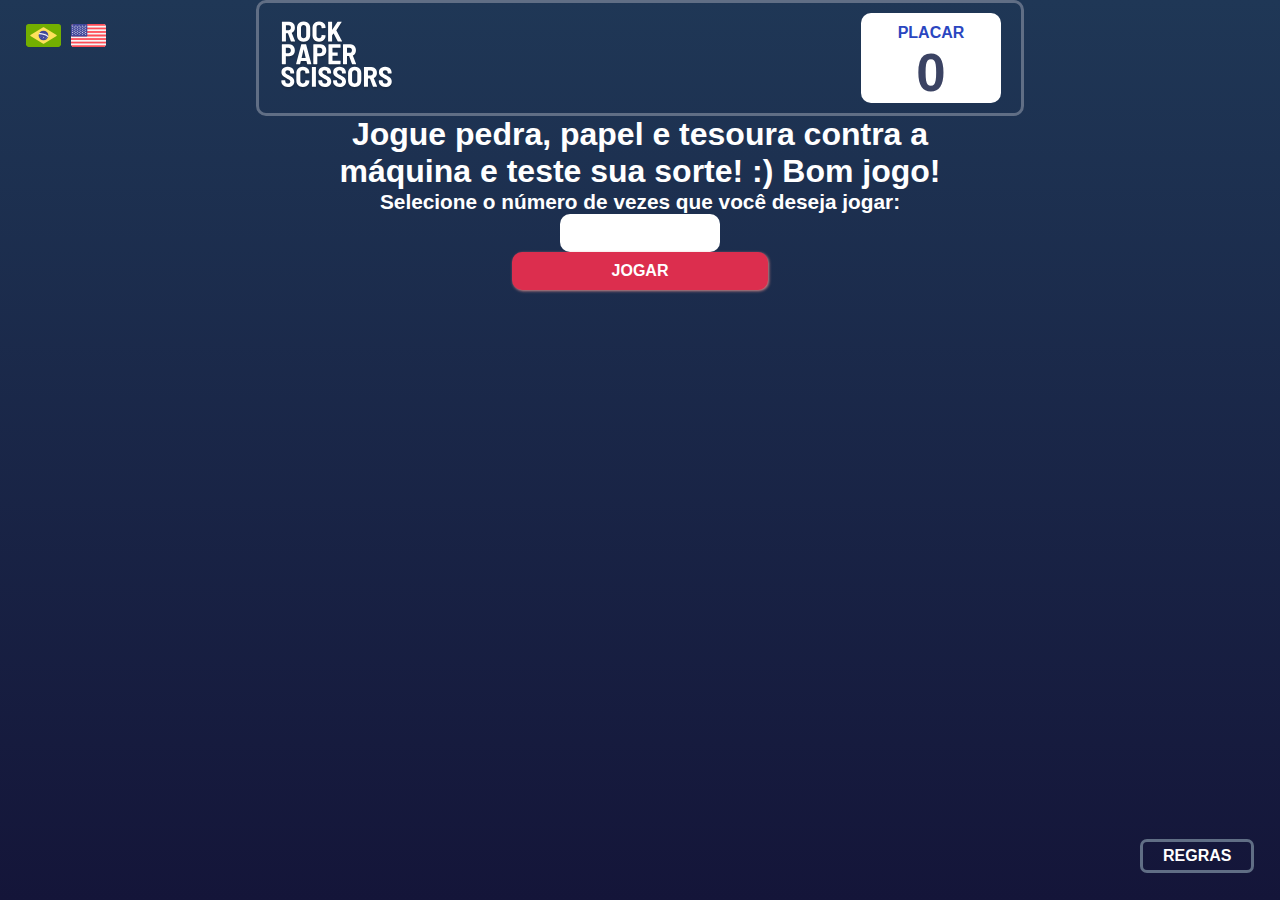
==== index-pt.html @ d937cba3 "Concluindo funcionalidades do jogo vs0.1" ====
<!DOCTYPE html>
<html lang="pt-BR">
  <head>
    <meta charset="UTF-8" />
    <meta name="viewport" content="width=device-width, initial-scale=1.0" />
    <link rel="stylesheet" href="./Style/CSSFile/main.css" />
    <link rel="stylesheet" href="styles/style.css" />
    <link
      rel="icon"
      type="image/png"
      sizes="32x32"
      href="./images/favicon-32x32.png"
    />
    <title>Pedra, Papel, Tesoura</title>
  </head>

  <body>
    <div class="container">
      <div class="languages">
        <a href="./index-pt.html"
          ><img src="./images/brasil.svg" alt="brasil"
        /></a>
        <a href="./index.html">
          <img src="./images/estados-unidos.svg" alt="estados-unidos" />
        </a>
      </div>
      <header class="header">
        <div class="logo">
          <img src="./images/logo.svg" alt="logo" />
        </div>
        <div class="score">
          <p>PLACAR</p>
          <p id="score"></p>
        </div>
      </header>
      <span id="remaining-moves" class="remaining-moves"></span>

      <span class="play-menu" id="play-menu"> </span>

      <span class="msg-error" id="msg-error"> </span>

      <span id="content-primary"></span>

      <span id="content-secondary"></span>

      <footer class="footer">
        <button onclick="openModal()">REGRAS</button>
      </footer>
    </div>

    <script type="text/javascript" src="./script-pt.js"></script>
  </body>
</html>

<span id="modal"></span>
---- styles/style.css ----
/* RESET */
* {
  margin: 0;
  padding: 0;
  font-size: 100%;
  box-sizing: border-box;
  border: none;
  outline: none;
}

/* SCSS DEFAULT */
@import url("https://fonts.googleapis.com/css2?family=Barlow+Semi+Condensed:wght@600;700&display=swap");

body {
  font-family: "Barlow Semi Condensed", sans-serif;
}

/* COLORS */
:root {
  /* Primary */
  --Scissors-Gradient: linear-gradient(#ec9e0e, #eca922);
  --Rock-Gradient: linear-gradient(#dc2e4e, #dd405d);
  --Lizard-Gradient: linear-gradient(#834fe3, #8c5de5);
  --Cyan: linear-gradient(#40b9ce, #52bed1);

  /* Neutral */
  --Dark-Text: #3b4363;
  --Score-Text: #2a46c0;
  --Header-Outline: #606e85;

  /* Background */
  --Radial-Gradient: linear-gradient(#1f3756, #141539);
}

/* STYLES */
.container {
  width: 100%;
  height: 100%;
  min-height: 100vh;
  background: var(--Radial-Gradient);
  display: flex;
  flex-direction: column;
  align-items: center;
}

.languages {
  display: flex;
  position: absolute;
  top: 2%;
  left: 2%;
}

.languages a {
  margin-right: 10px;
  cursor: pointer;
}

.header {
  display: flex;
  align-items: center;
  justify-content: space-between;
  padding: 10px 20px;
  max-width: 800px;
  width: 60%;
  border-radius: 10px;
  border: 3px solid var(--Header-Outline);
}

.header .logo img {
  height: auto;
  max-height: 70px;
}

.header .score {
  display: flex;
  flex-direction: column;
  justify-content: center;
  align-items: center;
  height: 90px;
  width: 140px;
  background-color: #fff;
  border-radius: 10px;
  font-weight: 700;
}

.header .score p:first-child {
  color: var(--Score-Text);
  margin-top: 10px;
}

.header .score p:last-child {
  font-size: 3.3em;
  color: var(--Dark-Text);
}

.remaining-moves p {
  color: #fff;
  font-size: 1.2em;
}

.play-menu {
  width: 100%;
}

.play-menu div {
  width: 50%;
  margin: 0 auto;
  display: flex;
  flex-direction: column;
  align-items: center;
}

.play-menu div h2 {
  font-size: 2em;
  color: #fff;
  text-align: center;
}

.play-menu div h3 {
  font-size: 1.3em;
  color: #fff;
  text-align: center;
}

.play-menu div input {
  padding: 10px 20px;
  border-radius: 10px;
  width: 25%;
}

.play-menu div button {
  padding: 10px 20px;
  border-radius: 10px;
  width: 40%;
  color: #fff;
  font-weight: 700;
  background-color: #dc2e4e;
  box-shadow: 1px 1px 3px 0px #d48989;
}

.play-menu div button:hover {
  background-color: #af102d;
  cursor: pointer;
}

.msg-error h3 {
  display: block;
  text-align: center;
  font-size: 1.5em;
  color: #460000;
  margin-top: 15px;
}

.content-primary {
  position: relative;
}

.btn-paper {
  position: absolute;
  top: -50px;
  left: -40px;
  border-radius: 50%;
  width: 120px;
  height: 120px;
  display: flex;
  align-items: center;
  justify-content: center;
  border: 12px solid #2a46c0;
  cursor: pointer;
}

.btn-paper img {
  width: 38px;
}

.btn-paper:hover {
  background-color: #7b96cf;
}

.btn-scissors {
  position: absolute;
  top: -50px;
  right: -30px;
  border-radius: 50%;
  width: 120px;
  height: 120px;
  display: flex;
  align-items: center;
  justify-content: center;
  border: 12px solid #ec9e0e;
  cursor: pointer;
}

.btn-scissors img {
  width: 38px;
}

.btn-scissors:hover {
  background-color: #dbc49a;
}

.btn-rock {
  position: absolute;
  bottom: -15px;
  left: 30%;
  border-radius: 50%;
  width: 120px;
  height: 120px;
  display: flex;
  align-items: center;
  justify-content: center;
  border: 12px solid #dc2e4e;
  cursor: pointer;
}

.btn-rock img {
  width: 38px;
}

.btn-rock:hover {
  background-color: #e095a3;
}

.content-secondary {
  display: flex;
  align-items: center;
  justify-content: space-between;
}

.content-secondary div {
  display: flex;
  flex-direction: column;
  align-items: center;
  color: #fff;
}

.play-again h2 {
  font-size: 2.3em;
  margin-bottom: -20px;
  text-align: center;
}

.play-again button {
  padding: 10px 20px;
  width: 80%;
  border-radius: 5px;
  color: #606e85;
  font-weight: 700;
  cursor: pointer;
}

.play-again button:hover {
  color: #dc2e4e;
}

.btn-content-secondary {
  background-color: #fff;
  border-radius: 50%;
  width: 180px;
  height: 180px;
  display: flex;
  align-items: center;
  justify-content: center;
}

.btn-content-secondary img {
  width: 60px;
}

.border-btn-papper {
  border: 20px solid #2a46c0;
}

.border-btn-scissors {
  border: 20px solid #ec9e0e;
}

.border-btn-rock {
  border: 20px solid #dc2e4e;
}

.footer button {
  position: absolute;
  bottom: 3%;
  right: 2%;
  padding: 5px 20px;
  border-radius: 7px;
  background-color: transparent;
  color: #fff;
  font-weight: 700;
  border: 3px solid var(--Header-Outline);
  cursor: pointer;
}

.footer button:hover {
  background-color: var(--Dark-Text);
}

.modal-rules {
  width: 300px;
  height: 300px;
  position: absolute;
  top: calc(50% - 150px);
  left: calc(50% - 150px);
  background: #fff;
  border-radius: 5px;
  box-shadow: 1px 1px 2px 0px #cccccc;
  padding: 20px 20px 25px;
  display: flex;
  flex-direction: column;
  justify-content: space-between;
}

.modal-rules div {
  display: flex;
  justify-content: space-between;
  align-items: center;
}

.modal-rules div h1 {
  color: #3f4461;
}

.modal-rules div img {
  cursor: pointer;
}

.rules {
  width: 90%;
  margin: 0 auto;
}
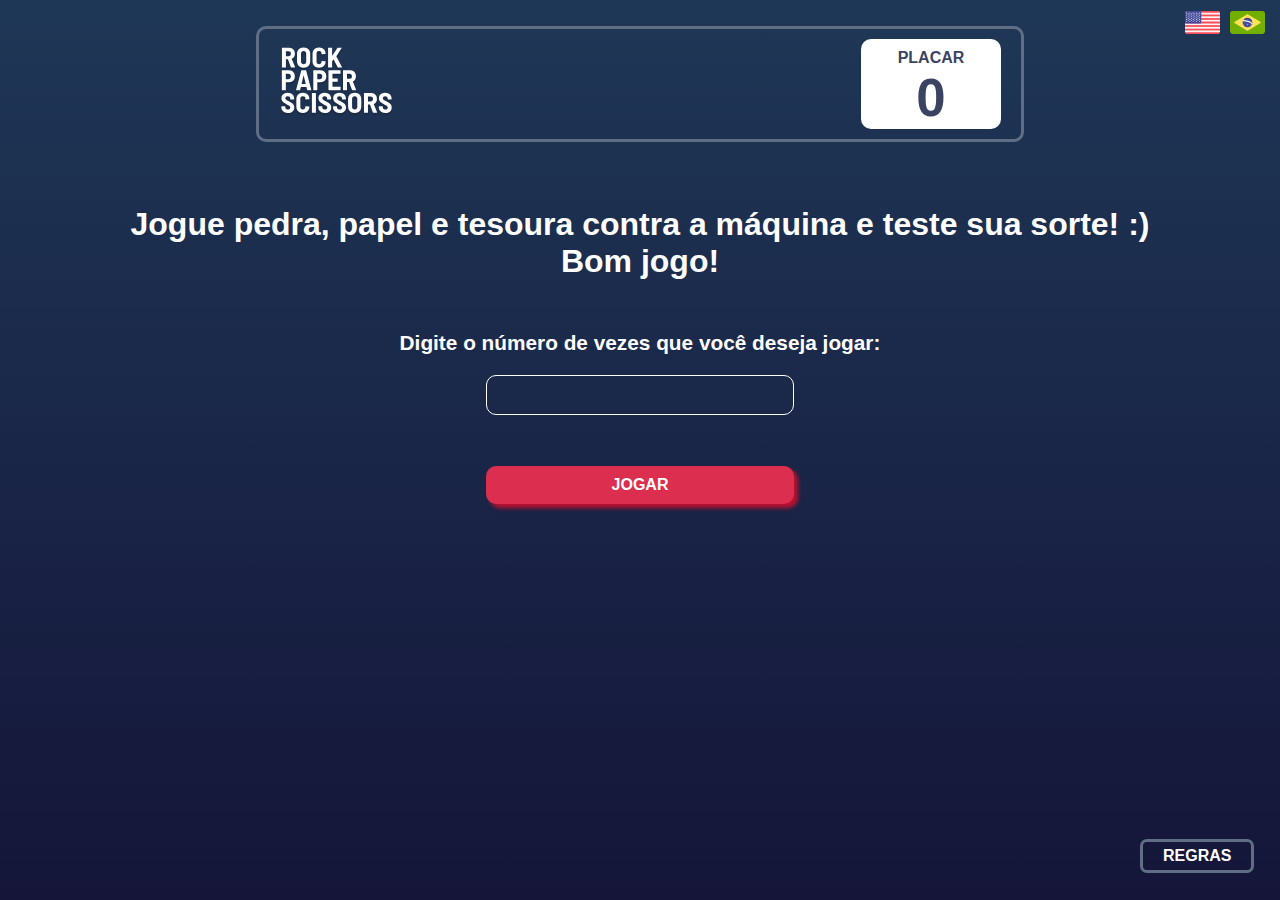
==== commit 3e133964: "Subindo versão completa do jogo" ====
--- a/index-pt.html
+++ b/index-pt.html
@@ -17,12 +17,12 @@
   <body>
     <div class="container">
       <div class="languages">
+        <a href="./index.html">
+          <img src="./images/estados-unidos.svg" alt="estados-unidos" />
+        </a>
         <a href="./index-pt.html"
           ><img src="./images/brasil.svg" alt="brasil"
         /></a>
-        <a href="./index.html">
-          <img src="./images/estados-unidos.svg" alt="estados-unidos" />
-        </a>
       </div>
       <header class="header">
         <div class="logo">
--- a/styles/style.css
+++ b/styles/style.css
@@ -37,17 +37,17 @@
   width: 100%;
   height: 100%;
   min-height: 100vh;
+  padding: 2% 0;
   background: var(--Radial-Gradient);
   display: flex;
   flex-direction: column;
-  align-items: center;
 }
 
 .languages {
   display: flex;
   position: absolute;
-  top: 2%;
-  left: 2%;
+  top: 5px;
+  right: 5px;
 }
 
 .languages a {
@@ -60,8 +60,9 @@
   align-items: center;
   justify-content: space-between;
   padding: 10px 20px;
-  max-width: 800px;
+  max-width: 1024px;
   width: 60%;
+  margin: 0 auto;
   border-radius: 10px;
   border: 3px solid var(--Header-Outline);
 }
@@ -84,7 +85,7 @@
 }
 
 .header .score p:first-child {
-  color: var(--Score-Text);
+  color: var(--Dark-Text);
   margin-top: 10px;
 }
 
@@ -94,8 +95,10 @@
 }
 
 .remaining-moves p {
+  text-align: center;
   color: #fff;
   font-size: 1.2em;
+  margin-top: 2%;
 }
 
 .play-menu {
@@ -103,65 +106,86 @@
 }
 
 .play-menu div {
-  width: 50%;
-  margin: 0 auto;
   display: flex;
   flex-direction: column;
   align-items: center;
+  padding: 0% 10%;
+  margin-top: 5%;
 }
 
 .play-menu div h2 {
   font-size: 2em;
   color: #fff;
   text-align: center;
+  font-family: "Trebuchet MS", "Lucida Sans Unicode", "Lucida Grande",
+    "Lucida Sans", Arial, sans-serif;
 }
 
 .play-menu div h3 {
   font-size: 1.3em;
   color: #fff;
   text-align: center;
+  margin: 5% 0 2% 0;
 }
 
 .play-menu div input {
+  padding: 10px 40px;
+  border-radius: 10px;
+  width: 30%;
+  margin-bottom: 3%;
+  background-color: transparent;
+  color: #fff;
+  border: 1px solid #fff;
+}
+
+.play-menu div button {
+  margin-top: 2%;
   padding: 10px 20px;
   border-radius: 10px;
-  width: 25%;
-}
-
-.play-menu div button {
-  padding: 10px 20px;
-  border-radius: 10px;
-  width: 40%;
+  width: 30%;
   color: #fff;
   font-weight: 700;
   background-color: #dc2e4e;
-  box-shadow: 1px 1px 3px 0px #d48989;
+  box-shadow: 4px 4px 4px 0px #bd1131;
 }
 
 .play-menu div button:hover {
   background-color: #af102d;
   cursor: pointer;
+  zoom: 1.1;
 }
 
 .msg-error h3 {
   display: block;
   text-align: center;
-  font-size: 1.5em;
-  color: #460000;
-  margin-top: 15px;
+  font-size: 1.3em;
+  color: #ca0000;
+  margin-top: 2%;
 }
 
 .content-primary {
+  margin-top: 85px;
+  width: 100%;
   position: relative;
 }
 
+.content-primary div {
+  position: relative;
+  width: 300px;
+  margin: 0 auto;
+}
+
+.content-primary > img {
+  height: 100%;
+}
+
 .btn-paper {
   position: absolute;
-  top: -50px;
-  left: -40px;
+  top: -20%;
+  left: -15%;
   border-radius: 50%;
-  width: 120px;
-  height: 120px;
+  width: 140px;
+  height: 140px;
   display: flex;
   align-items: center;
   justify-content: center;
@@ -179,11 +203,11 @@
 
 .btn-scissors {
   position: absolute;
-  top: -50px;
-  right: -30px;
+  top: -20%;
+  right: -15%;
   border-radius: 50%;
-  width: 120px;
-  height: 120px;
+  width: 140px;
+  height: 140px;
   display: flex;
   align-items: center;
   justify-content: center;
@@ -201,11 +225,11 @@
 
 .btn-rock {
   position: absolute;
-  bottom: -15px;
-  left: 30%;
+  bottom: -10%;
+  left: 27%;
   border-radius: 50%;
-  width: 120px;
-  height: 120px;
+  width: 140px;
+  height: 140px;
   display: flex;
   align-items: center;
   justify-content: center;
@@ -222,9 +246,11 @@
 }
 
 .content-secondary {
-  display: flex;
-  align-items: center;
-  justify-content: space-between;
+  margin-top: 10%;
+  display: flex;
+  align-items: center;
+  font-size: 0.9em;
+  padding: 0px 11%;
 }
 
 .content-secondary div {
@@ -232,6 +258,8 @@
   flex-direction: column;
   align-items: center;
   color: #fff;
+  gap: 30px 0;
+  flex: 1;
 }
 
 .play-again h2 {
@@ -241,12 +269,13 @@
 }
 
 .play-again button {
-  padding: 10px 20px;
-  width: 80%;
+  padding: 13px 20px;
+  width: 100%;
   border-radius: 5px;
   color: #606e85;
   font-weight: 700;
   cursor: pointer;
+  font-size: 1.2em;
 }
 
 .play-again button:hover {
@@ -256,8 +285,8 @@
 .btn-content-secondary {
   background-color: #fff;
   border-radius: 50%;
-  width: 180px;
-  height: 180px;
+  width: 170px;
+  height: 170px;
   display: flex;
   align-items: center;
   justify-content: center;
@@ -268,15 +297,15 @@
 }
 
 .border-btn-papper {
-  border: 20px solid #2a46c0;
+  border: 15px solid #2a46c0;
 }
 
 .border-btn-scissors {
-  border: 20px solid #ec9e0e;
+  border: 15px solid #ec9e0e;
 }
 
 .border-btn-rock {
-  border: 20px solid #dc2e4e;
+  border: 15px solid #dc2e4e;
 }
 
 .footer button {
@@ -294,14 +323,15 @@
 
 .footer button:hover {
   background-color: var(--Dark-Text);
+  zoom: 1.1;
 }
 
 .modal-rules {
-  width: 300px;
-  height: 300px;
-  position: absolute;
-  top: calc(50% - 150px);
-  left: calc(50% - 150px);
+  width: 370px;
+  height: 370px;
+  position: absolute;
+  top: calc(50% - 170px);
+  left: calc(50% - 170px);
   background: #fff;
   border-radius: 5px;
   box-shadow: 1px 1px 2px 0px #cccccc;
@@ -326,6 +356,130 @@
 }
 
 .rules {
-  width: 90%;
   margin: 0 auto;
 }
+
+@media (max-width: 768px) {
+  .play-menu div input {
+    width: 40%;
+  }
+
+  .play-menu div button {
+    width: 40%;
+  }
+
+  .content-primary {
+    margin-top: 65px;
+  }
+
+  .content-primary div {
+    display: flex;
+    justify-content: center;
+  }
+
+  .content-primary div > img {
+    height: 230px;
+  }
+
+  .btn-paper {
+    left: -8%;
+  }
+
+  .btn-scissors {
+    right: -8%;
+  }
+
+  .btn-rock {
+    bottom: -10%;
+  }
+}
+
+@media (max-width: 500px) {
+  .header {
+    width: 90%;
+    margin-top: 35px;
+  }
+
+  .play-menu div h2 {
+    font-size: 1.5em;
+    width: 90%;
+  }
+
+  .play-menu div {
+    padding: 0;
+  }
+
+  .play-menu div h3 {
+    font-size: 1.2em;
+    margin-top: 50px;
+    width: 80%;
+    margin-bottom: 5%;
+  }
+
+  .play-menu div input {
+    width: 80%;
+  }
+
+  .play-menu div button {
+    margin-top: 20%;
+    width: 80%;
+  }
+
+  .content-primary div > img {
+    height: 250px;
+  }
+
+  .content-primary div {
+    display: flex;
+    align-items: center;
+    justify-content: center;
+  }
+
+  .btn-paper {
+    left: -5%;
+  }
+
+  .btn-scissors {
+    right: -5%;
+  }
+
+  .btn-rock {
+    bottom: -5%;
+  }
+
+  .play-again {
+    position: absolute;
+    bottom: 18%;
+    width: 80%;
+    margin: 0 10%;
+  }
+
+  .btn-content-secondary {
+    height: 140px;
+    width: 140px;
+  }
+
+  .content-secondary {
+    padding: 0;
+  }
+
+  .modal-rules {
+    position: absolute;
+    top: 0;
+    left: 0;
+    height: 100%;
+    width: 100%;
+  }
+
+  .modal-rules div img {
+    height: 30px;
+  }
+
+  .modal-rules div h1 {
+    font-size: 1.3em;
+  }
+
+  .rules {
+    margin: 50% auto;
+  }
+}
